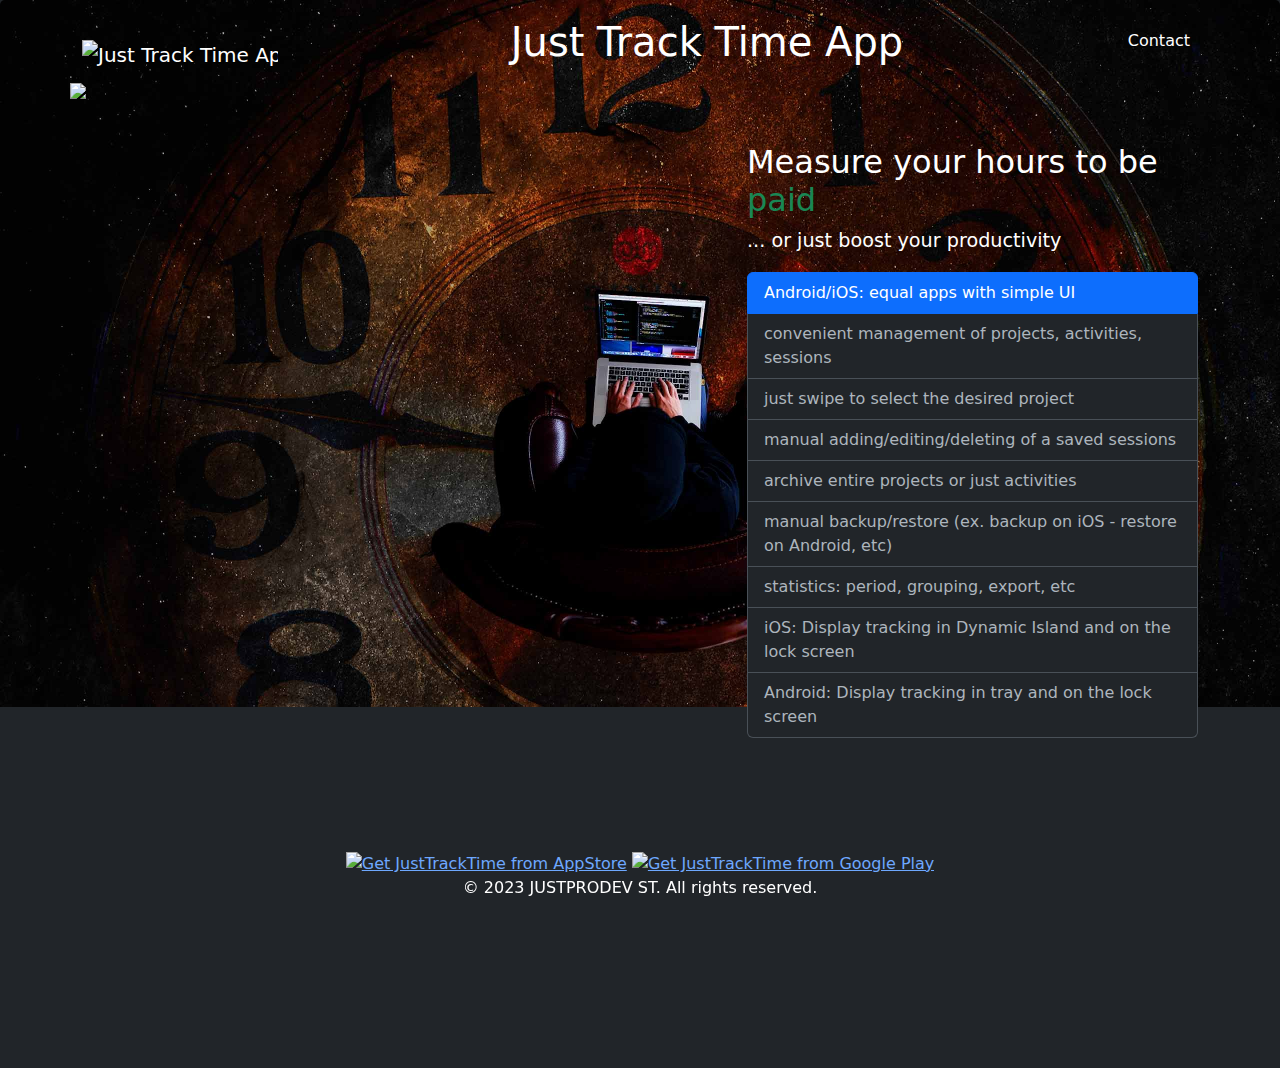
==== ru/index.html @ 7db100cb "jtt site" ====
<!DOCTYPE html>
<html data-bs-theme="dark"><head>
	<meta name="generator" content="Hugo 0.110.0">
    <title>Just Track Time App</title>
    <meta charset="utf-8">
    <meta name="description" content='' />

    <meta name="dc.relation" content="https://justtracktime.com/" />
    <meta name="viewport" content="width=device-width, initial-scale=1, shrink-to-fit=no">

    <meta name="theme-color" media="(prefers-color-scheme: light)" content="#505050" />
    <meta name="theme-color" media="(prefers-color-scheme: dark)" content="white" />

    <link href="//fonts.googleapis.com/css?family=Open+Sans:400,300,700" rel="stylesheet" type="text/css">

    

    
    <link rel="stylesheet" href="/css/style.min.css" media="screen">


    <link rel="icon" href="https://justtracktime.com/images/logo.svg">

    <link href="https://cdn.jsdelivr.net/npm/@splidejs/splide@4.1.4/dist/css/splide.min.css" rel="stylesheet">

    <script>
        var features;
        var fi = 0;

        function highlightNextFeature() {
            features.children[fi].classList.remove("active")
            fi++;
            if (fi >= features.childElementCount) fi = 0;
            features.children[fi].classList.add("active")
        }

        document.addEventListener('DOMContentLoaded', function () {
            features = document.getElementById("features");

            features.children[0].classList.add("active")

            setInterval(highlightNextFeature, 3000)

            var headerScreen = document.getElementById('header-screen');
            const screenshotWidth = parseInt("350px");
            new ResizeSensor(headerScreen, function () {
                var diff = headerScreen.clientWidth - screenshotWidth;

                if (diff > 0 && window.innerWidth < 767) {
                    console.log('Needed padding is ' + diff);
                    headerScreen.children[0].style.marginLeft = diff / 2 + "px";
                    headerScreen.children[1].style.left = diff / 2 + "px";
                } else {
                    headerScreen.children[0].style.marginLeft = 0;
                    headerScreen.children[1].style.left = 0;
                }
            });
        });
    </script>

    <script src="https://justtracktime.com/js/ResizeSensor.js"></script>
    <script src="https://justtracktime.com/js//ElementQueries.js"></script>

    
    <script async src="https://www.googletagmanager.com/gtag/js?id=G-0EGJGYV2DJ"></script>
    <script>
        window.dataLayer = window.dataLayer || [];
        function gtag() { dataLayer.push(arguments); }
        gtag('js', new Date());

        gtag('config', 'G-0EGJGYV2DJ');
    </script>

</head><body><header class="jumbotron jumbotron-cover mb-0">
  <nav class="navbar navbar-expand-sm navbar-dark">
    <div class="container">
      <a class="navbar-brand" href="#" style="padding-top: 30px">
        <img alt="Just Track Time App" src="https://justtracktime.com/images/logo.svg" class="app-icon">
      </a>	
      <h1 style="width: 100%; text-align: center; padding-top: 10px;">Just Track Time App</h1>
      <ul class="navbar-nav ml-auto pr-0 d-none d-md-flex">
        
        <li class="nav-item">
          <a class="nav-link" href="mailto:jtt@justprodev.com">Contact</a>
        </li>
      </ul>
    </div>
  </nav>

  <div id="main-header" class="container header">
    <div class="row">      
      <div class="col-lg-6 header-screen" style="position: relative; display: inline;padding: 0; text-align: left" id="header-screen">
        
        
        <iframe src="https://justtracktime.com//screenshots.html" scrolling="no" style="width: 350px; height: 717.5px; padding: 16.18px;"></iframe>
        <img src="https://justtracktime.com/images/device.png" style="position: absolute; top: 0; left: 0; width: 350px;" />
      </div>
      <div class="col-lg-6 col-xl-5 offset-xl-1 header-description">
        <h2>Measure your hours to be <span class="text-success">paid</span></h2>
        <p>... or just boost your productivity</p>
        <ul class="list-group" id="features">
          <li class="list-group-item">Android/iOS: equal apps with simple UI</li>
          <li class="list-group-item">convenient management of projects, activities, sessions</li>
          <li class="list-group-item">just swipe to select the desired project</li>
          <li class="list-group-item">manual adding/editing/deleting of a saved sessions</li>
          <li class="list-group-item">archive entire projects or just activities</li>
          <li class="list-group-item">manual backup/restore (ex. backup on iOS - restore on Android, etc)</li>
          <li class="list-group-item">statistics: period, grouping, export, etc</li>
          <li class="list-group-item">iOS: Display tracking in Dynamic Island and on the lock screen</li>
          <li class="list-group-item">Android: Display tracking in tray and on the lock screen</li>
        </ul>
      </div>
    </div>
  </div>
</header><div id="content">

<div class="container">
    <br/>
    <br/>
    <br/>
    <br/>
</div>



        </div><footer class="footer fixed-bottom bg-dark">

  <div class="row footer-text">
    <div style="text-align: center">
      <a target='_blank' href='https://apps.apple.com/kz/app/airbapay/id6444242388?itsct=apps_box_link&itscg=30200'><img
          alt='Get JustTrackTime from AppStore' width='140'
          src='https://apple-resources.s3.amazonaws.com/media-badges/download-on-the-app-store/black/en-us.svg' /></a>
      <a target='_blank'
        href='https://play.google.com/store/apps/details?id=com.justprodev.tracktime&pcampaignid=pcampaignidMKT-Other-global-all-co-prtnr-py-PartBadge-Mar2515-1'><img
          alt='Get JustTrackTime from Google Play' width='180'
          src='https://play.google.com/intl/en_us/badges/static/images/badges/en_badge_web_generic.png' /></a>
    </div>
    
    <div class="col-12 col-md text-center text-md-left nav-link text-white">&copy; 2023 JUSTPRODEV ST. All rights reserved.</div>

    

    
    

    <script src="/js/bundle.min.js" defer></script>
    
</footer></body>
</html>
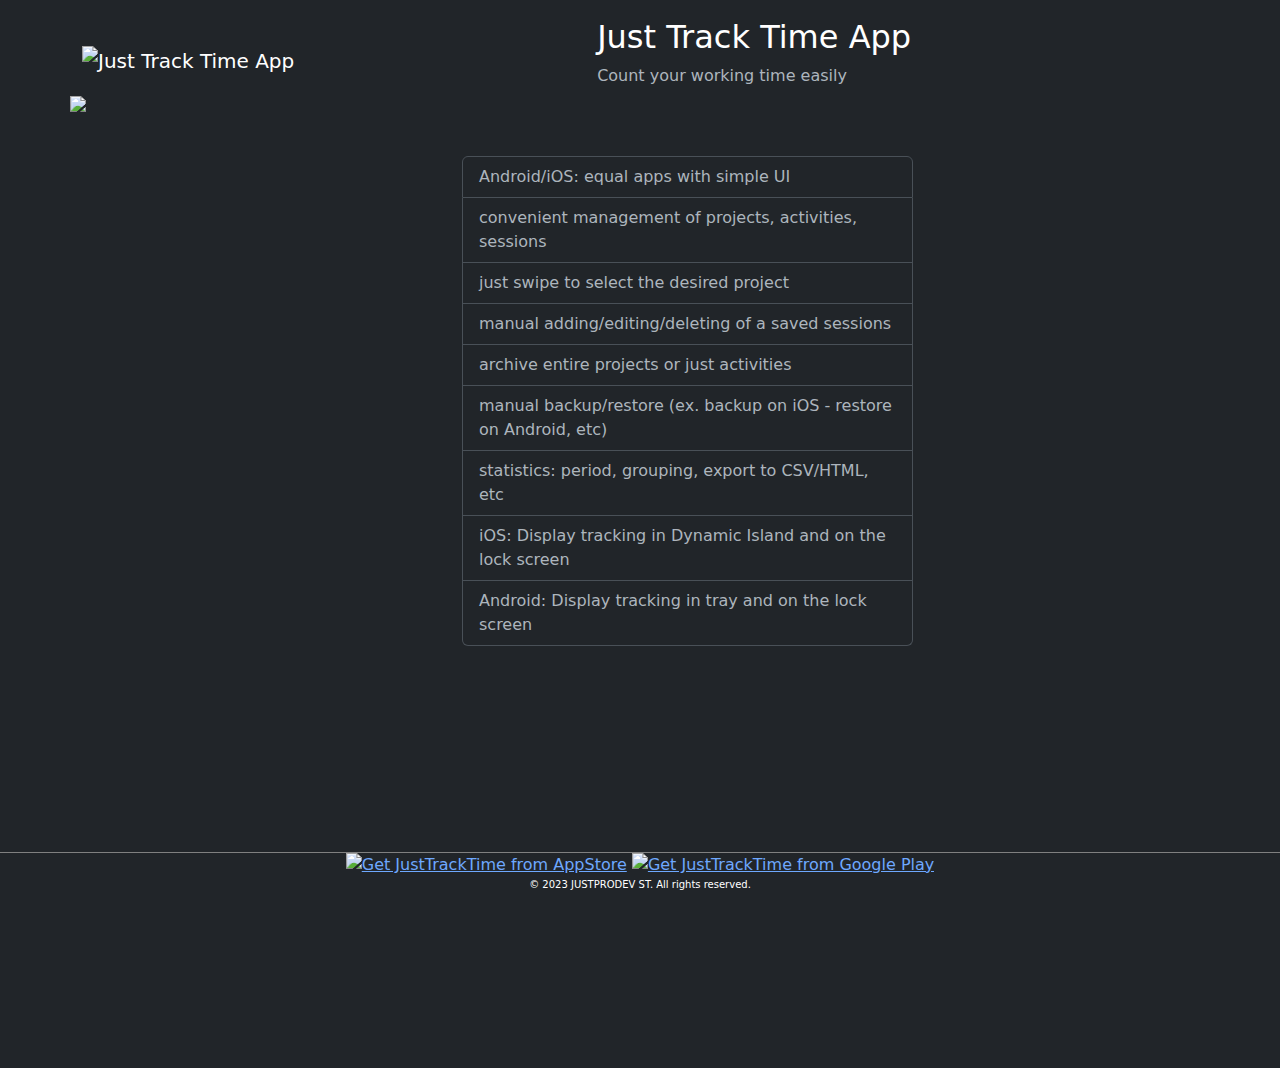
==== commit c35854d7: "simplify" ====
--- a/ru/index.html
+++ b/ru/index.html
@@ -3,13 +3,29 @@
 	<meta name="generator" content="Hugo 0.110.0">
     <title>Just Track Time App</title>
     <meta charset="utf-8">
-    <meta name="description" content='' />
-
     <meta name="dc.relation" content="https://justtracktime.com/" />
     <meta name="viewport" content="width=device-width, initial-scale=1, shrink-to-fit=no">
 
     <meta name="theme-color" media="(prefers-color-scheme: light)" content="#505050" />
     <meta name="theme-color" media="(prefers-color-scheme: dark)" content="white" />
+
+    <link rel="canonical" href="https://justtracktime.com/ru/" />
+    <meta name="description" content='Приложение учета рабочего времени для фрилансеров' />
+    <meta property="og:site_name" content='Just Track Time App'>
+    <link property="og:url" href="https://justtracktime.com/ru/" />
+    <meta property="og:title" content='Just Track Time App'>
+    <meta property="og:type" content="website">
+    <meta property="og:image" content="https://justtracktime.com/images/banner.jpg">
+    <meta property="og:description" content='Приложение учета рабочего времени для фрилансеров' />
+    <meta property="twitter:title" content='Just Track Time App'>
+    <meta property="twitter:image" content="https://justtracktime.com/images/banner.jpg">
+    <meta content="summary_large_image" name="twitter:card">
+    
+    <meta content="https://justtracktime.com/images/banner.jpg" property="twitter:image">
+    <meta content='Just Track Time App' property="twitter:title">
+    
+
+
 
     <link href="//fonts.googleapis.com/css?family=Open+Sans:400,300,700" rel="stylesheet" type="text/css">
 
@@ -20,43 +36,8 @@
 
 
     <link rel="icon" href="https://justtracktime.com/images/logo.svg">
-
-    <link href="https://cdn.jsdelivr.net/npm/@splidejs/splide@4.1.4/dist/css/splide.min.css" rel="stylesheet">
-
-    <script>
-        var features;
-        var fi = 0;
-
-        function highlightNextFeature() {
-            features.children[fi].classList.remove("active")
-            fi++;
-            if (fi >= features.childElementCount) fi = 0;
-            features.children[fi].classList.add("active")
-        }
-
-        document.addEventListener('DOMContentLoaded', function () {
-            features = document.getElementById("features");
-
-            features.children[0].classList.add("active")
-
-            setInterval(highlightNextFeature, 3000)
-
-            var headerScreen = document.getElementById('header-screen');
-            const screenshotWidth = parseInt("350px");
-            new ResizeSensor(headerScreen, function () {
-                var diff = headerScreen.clientWidth - screenshotWidth;
-
-                if (diff > 0 && window.innerWidth < 767) {
-                    console.log('Needed padding is ' + diff);
-                    headerScreen.children[0].style.marginLeft = diff / 2 + "px";
-                    headerScreen.children[1].style.left = diff / 2 + "px";
-                } else {
-                    headerScreen.children[0].style.marginLeft = 0;
-                    headerScreen.children[1].style.left = 0;
-                }
-            });
-        });
-    </script>
+    
+    
 
     <script src="https://justtracktime.com/js/ResizeSensor.js"></script>
     <script src="https://justtracktime.com/js//ElementQueries.js"></script>
@@ -77,27 +58,27 @@
       <a class="navbar-brand" href="#" style="padding-top: 30px">
         <img alt="Just Track Time App" src="https://justtracktime.com/images/logo.svg" class="app-icon">
       </a>	
-      <h1 style="width: 100%; text-align: center; padding-top: 10px;">Just Track Time App</h1>
+      <div>
+        <h2 style="width: 100%; text-align: center; padding-top: 10px;">Just Track Time App</h2>
+        Count your working time easily
+      </div>
+      
       <ul class="navbar-nav ml-auto pr-0 d-none d-md-flex">
         
-        <li class="nav-item">
-          <a class="nav-link" href="mailto:jtt@justprodev.com">Contact</a>
-        </li>
+        
       </ul>
     </div>
   </nav>
 
   <div id="main-header" class="container header">
     <div class="row">      
-      <div class="col-lg-6 header-screen" style="position: relative; display: inline;padding: 0; text-align: left" id="header-screen">
+      <div class="col-lg-3 header-screen" style="position: relative; display: inline;padding: 0; text-align: left" id="header-screen">
         
         
         <iframe src="https://justtracktime.com//screenshots.html" scrolling="no" style="width: 350px; height: 717.5px; padding: 16.18px;"></iframe>
         <img src="https://justtracktime.com/images/device.png" style="position: absolute; top: 0; left: 0; width: 350px;" />
       </div>
-      <div class="col-lg-6 col-xl-5 offset-xl-1 header-description">
-        <h2>Measure your hours to be <span class="text-success">paid</span></h2>
-        <p>... or just boost your productivity</p>
+      <div class="col-xl-5 offset-xl-1 header-description">
         <ul class="list-group" id="features">
           <li class="list-group-item">Android/iOS: equal apps with simple UI</li>
           <li class="list-group-item">convenient management of projects, activities, sessions</li>
@@ -105,7 +86,7 @@
           <li class="list-group-item">manual adding/editing/deleting of a saved sessions</li>
           <li class="list-group-item">archive entire projects or just activities</li>
           <li class="list-group-item">manual backup/restore (ex. backup on iOS - restore on Android, etc)</li>
-          <li class="list-group-item">statistics: period, grouping, export, etc</li>
+          <li class="list-group-item">statistics: period, grouping, export to CSV/HTML, etc</li>
           <li class="list-group-item">iOS: Display tracking in Dynamic Island and on the lock screen</li>
           <li class="list-group-item">Android: Display tracking in tray and on the lock screen</li>
         </ul>
@@ -123,20 +104,19 @@
 
 
 
-        </div><footer class="footer fixed-bottom bg-dark">
-
-  <div class="row footer-text">
+        </div><footer class="footer fixed-bottom bg-dark"> 
+  <div style="border-style: solid;border-bottom: 0;border-right: 0;border-left: 0;border-color: gray; border-width: 1px">
     <div style="text-align: center">
       <a target='_blank' href='https://apps.apple.com/kz/app/airbapay/id6444242388?itsct=apps_box_link&itscg=30200'><img
-          alt='Get JustTrackTime from AppStore' width='140'
+          alt='Get JustTrackTime from AppStore' width='110'
           src='https://apple-resources.s3.amazonaws.com/media-badges/download-on-the-app-store/black/en-us.svg' /></a>
       <a target='_blank'
         href='https://play.google.com/store/apps/details?id=com.justprodev.tracktime&pcampaignid=pcampaignidMKT-Other-global-all-co-prtnr-py-PartBadge-Mar2515-1'><img
-          alt='Get JustTrackTime from Google Play' width='180'
+          alt='Get JustTrackTime from Google Play' width='144'
           src='https://play.google.com/intl/en_us/badges/static/images/badges/en_badge_web_generic.png' /></a>
     </div>
     
-    <div class="col-12 col-md text-center text-md-left nav-link text-white">&copy; 2023 JUSTPRODEV ST. All rights reserved.</div>
+    <div class="col-12 col-md text-center text-md-left nav-link text-white" style="padding-bottom: 8px; font-size: 10px">&copy; 2023 JUSTPRODEV ST. All rights reserved.</div>
 
     
 
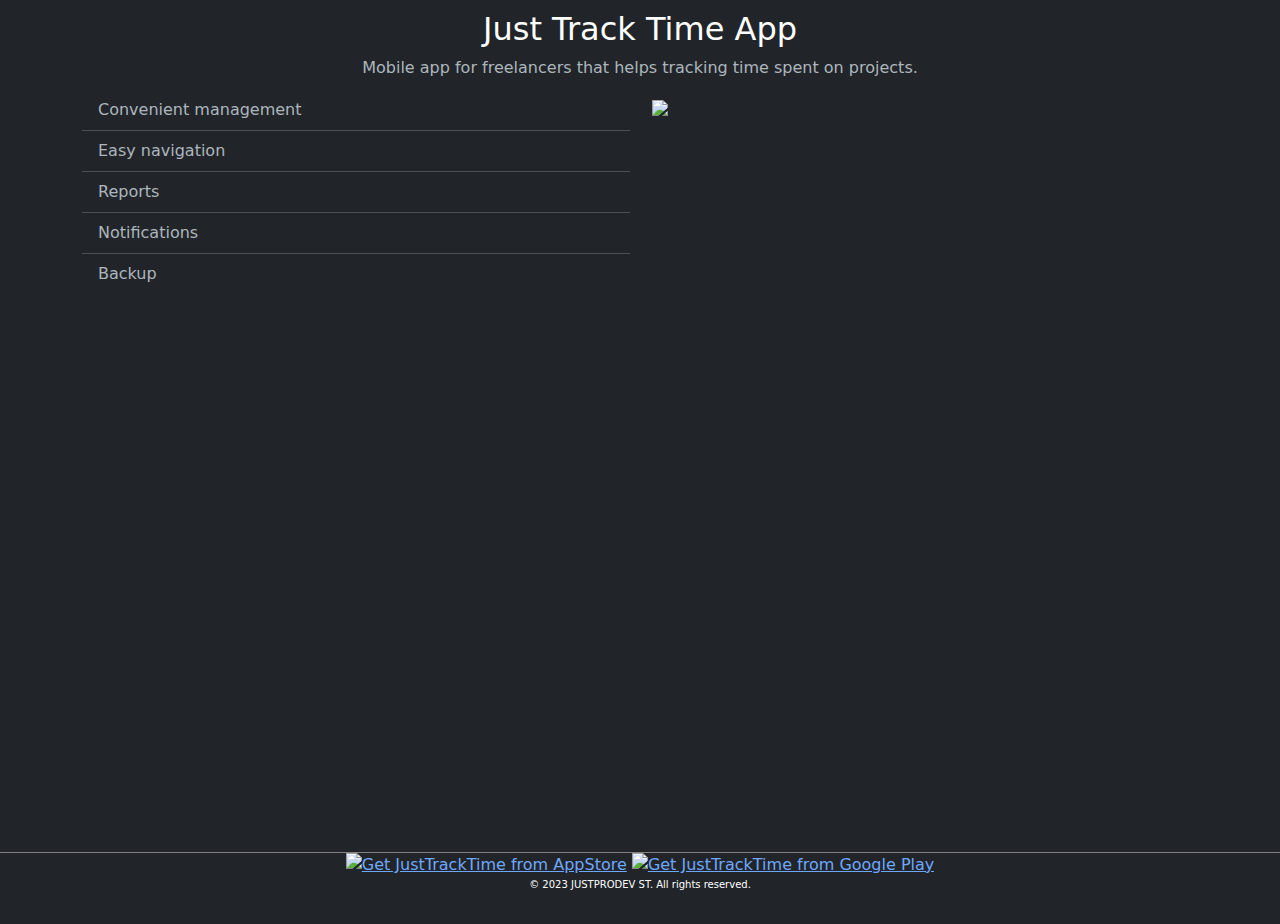
==== commit 06721602: "simplify" ====
--- a/ru/index.html
+++ b/ru/index.html
@@ -4,7 +4,7 @@
     <title>Just Track Time App</title>
     <meta charset="utf-8">
     <meta name="dc.relation" content="https://justtracktime.com/" />
-    <meta name="viewport" content="width=device-width, initial-scale=1, shrink-to-fit=no">
+    <meta name="viewport" content="width=device-width, initial-scale=1, shrink-to-fit=yes">
 
     <meta name="theme-color" media="(prefers-color-scheme: light)" content="#505050" />
     <meta name="theme-color" media="(prefers-color-scheme: dark)" content="white" />
@@ -40,7 +40,7 @@
     
 
     <script src="https://justtracktime.com/js/ResizeSensor.js"></script>
-    <script src="https://justtracktime.com/js//ElementQueries.js"></script>
+    <script src="https://justtracktime.com/js/ElementQueries.js"></script>
 
     
     <script async src="https://www.googletagmanager.com/gtag/js?id=G-0EGJGYV2DJ"></script>
@@ -52,55 +52,41 @@
         gtag('config', 'G-0EGJGYV2DJ');
     </script>
 
-</head><body><header class="jumbotron jumbotron-cover mb-0">
-  <nav class="navbar navbar-expand-sm navbar-dark">
-    <div class="container">
-      <a class="navbar-brand" href="#" style="padding-top: 30px">
-        <img alt="Just Track Time App" src="https://justtracktime.com/images/logo.svg" class="app-icon">
-      </a>	
-      <div>
-        <h2 style="width: 100%; text-align: center; padding-top: 10px;">Just Track Time App</h2>
-        Count your working time easily
-      </div>
-      
-      <ul class="navbar-nav ml-auto pr-0 d-none d-md-flex">
-        
-        
-      </ul>
-    </div>
-  </nav>
-
-  <div id="main-header" class="container header">
-    <div class="row">      
-      <div class="col-lg-3 header-screen" style="position: relative; display: inline;padding: 0; text-align: left" id="header-screen">
-        
-        
-        <iframe src="https://justtracktime.com//screenshots.html" scrolling="no" style="width: 350px; height: 717.5px; padding: 16.18px;"></iframe>
-        <img src="https://justtracktime.com/images/device.png" style="position: absolute; top: 0; left: 0; width: 350px;" />
-      </div>
-      <div class="col-xl-5 offset-xl-1 header-description">
-        <ul class="list-group" id="features">
-          <li class="list-group-item">Android/iOS: equal apps with simple UI</li>
-          <li class="list-group-item">convenient management of projects, activities, sessions</li>
-          <li class="list-group-item">just swipe to select the desired project</li>
-          <li class="list-group-item">manual adding/editing/deleting of a saved sessions</li>
-          <li class="list-group-item">archive entire projects or just activities</li>
-          <li class="list-group-item">manual backup/restore (ex. backup on iOS - restore on Android, etc)</li>
-          <li class="list-group-item">statistics: period, grouping, export to CSV/HTML, etc</li>
-          <li class="list-group-item">iOS: Display tracking in Dynamic Island and on the lock screen</li>
-          <li class="list-group-item">Android: Display tracking in tray and on the lock screen</li>
-        </ul>
-      </div>
-    </div>
+</head><body><header>
+  <div id="container" style="padding: 10px; text-align: center">
+      <h2>Just Track Time App</h2>
+      Mobile app for freelancers that helps tracking time spent on projects.
   </div>
 </header><div id="content">
 
 <div class="container">
-    <br/>
-    <br/>
-    <br/>
-    <br/>
+    <div class="row justify-content-center">
+        <div class="col">
+            <ul class="list-group list-group-flush" id="features">
+                <li class="list-group-item">Convenient management</li>
+                <li class="list-group-item">Easy navigation</li>
+                <li class="list-group-item">Reports</li>
+                <li class="list-group-item">Notifications</li>
+                <li class="list-group-item">Backup</li>
+            </ul>
+        </div>
+
+        <div class="col" style="padding: 10px">
+            
+            <div style="position: relative; padding: 0;width: 350px; height: 717.5px;">
+                <iframe src="https://justtracktime.com//screenshots.html" scrolling="no"
+                    style="position: absolute; top: 0; left: 0; width: 350px; height: 717.5px; padding: 16.18px;"></iframe>
+                <img src="https://justtracktime.com/images/device.png"
+                    style="position: absolute; top: 0; left: 0; width: 350px;" />
+            </div>
+        </div>
+    </div>
 </div>
+<br />
+<br />
+<br />
+<br />
+
 
 
 
